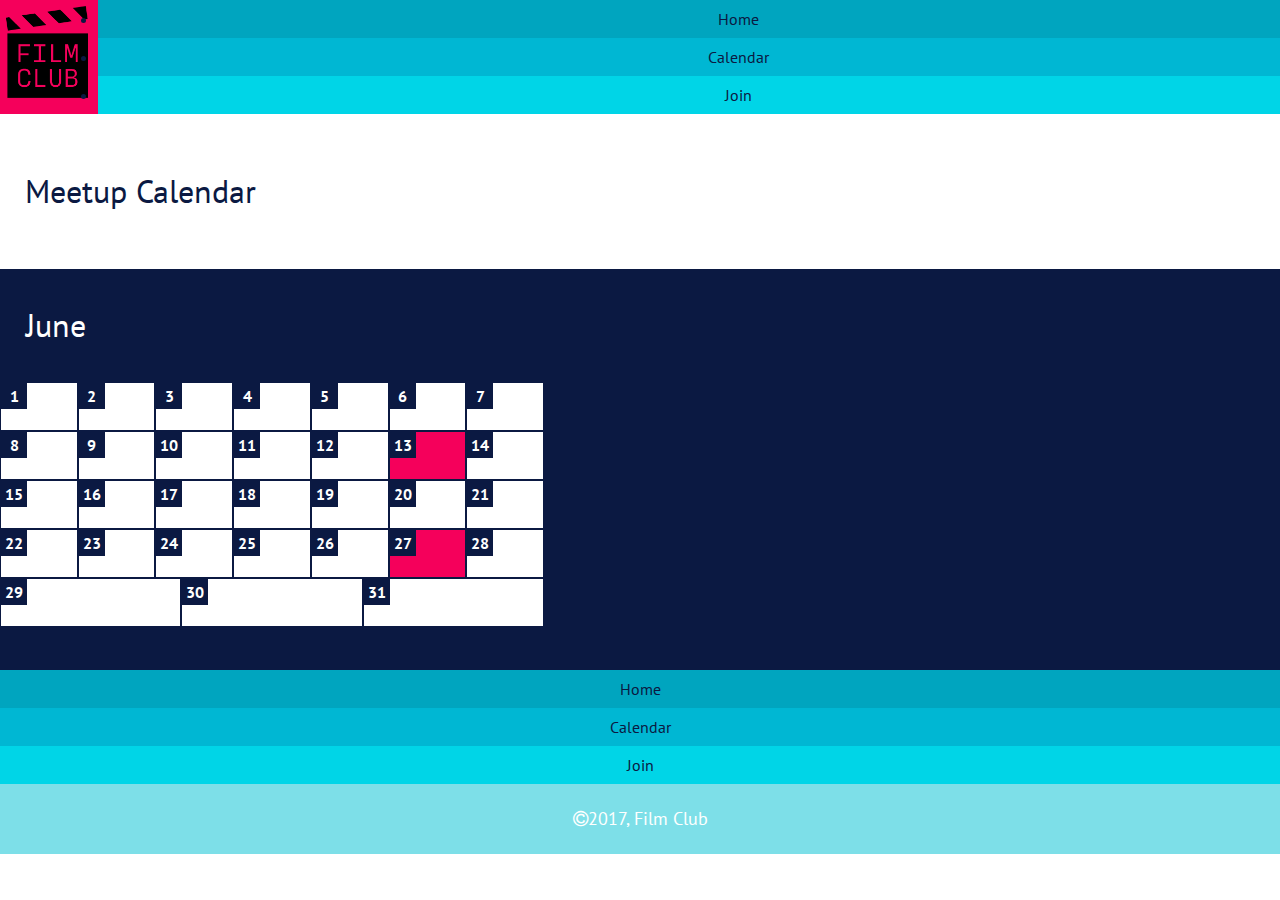
==== calendar/index.html @ 7aedb5f0 "updated meta tags for calendar and join page to include language and viewport" ====
<!DOCTYPE html>
<html>
  <head>
    <html lang="en">
    <meta charset="utf-8">
    <meta name="viewport" content="width=device-width, initial-scale=1">
    <link rel="stylesheet" href="https://maxcdn.bootstrapcdn.com/font-awesome/4.7.0/css/font-awesome.min.css">
    <link href="https://fonts.googleapis.com/css?family=PT+Sans:400,700" rel="stylesheet">
    <!-- <link rel="stylesheet" href="../css/main.css"> -->
    <link rel="stylesheet" href="../css/calendar.css">
    <title>Film Club - Calendar</title>
  </head>
  <body>
    <header class="navbar">
      <div class="logo-box">
        <div class="logo">
        </div>
      </div>
        <ul>
          <li><a href="../home.html"></a>Home</li>
          <li><a href="calendar.html"></a>Calendar</li>
          <li><a href="../join/index.html"></a>Join</li>
        </ul>
      </header>
      <h1>Meetup Calendar</h1>
      <!--calendar section-->
      <section class="month">
        <h3>June</h3>
        <!--flex container-->
        <!-- <div class="container"> -->
          <!--day block and number flex items-->
          <div class="day-block">
           <div class="day">
             <div class="num">1</div>
            </div>
            <div class="day">
              <div class="num">2</div>
            </div>
            <div class="day">
              <div class="num">3</div>
            </div>
            <div class="day">
              <div class="num">4</div>
              </div>
            <div class="day">
              <div class="num">5</div>
            </div>
            <div class="day">
              <div class="num">6</div>
            </div>
            <div class="day">
              <div class="num">7</div>
            </div>
            <div class="day">
              <div class="num">8</div>
            </div>
            <div class="day">
              <div class="num">9</div>
            </div>
            <div class="day">
              <div class="num">10</div>
            </div>
            <div class="day">
              <div class="num">11</div>
            </div>
            <div class="day">
              <div class="num">12</div>
            </div>
            <div class="day highlight">
              <div class="num">13</div>
            </div>
            <div class="day">
              <div class="num">14</div>
            </div>
            <div class="day">
              <div class="num">15</div>
            </div>
            <div class="day">
              <div class="num">16</div>
            </div>
            <div class="day">
              <div class="num">17</div>
            </div>
            <div class="day">
              <div class="num">18</div>
            </div>
            <div class="day">
              <div class="num">19</div>
            </div>
            <div class="day">
              <div class="num">20</div>
            </div>
            <div class="day">
              <div class="num">21</div>
            </div>
            <div class="day">
              <div class="num">22</div>
            </div>
            <div class="day">
              <div class="num">23</div>
            </div>
            <div class="day">
              <div class="num">24</div>
            </div>
            <div class="day">
              <div class="num">25</div>
            </div>
            <div class="day">
              <div class="num">26</div>
            </div>
            <div class="day highlight">
              <div class="num">27</div>
            </div>
              <div class="day">
              <div class="num">28</div>
            </div>
            <div class="day last-row">
              <div class="num">29</div>
            </div>
            <div class="day last-row">
              <div class="num">30</div>
            </div>
            <div class="day last-row">
              <div class="num">31</div>
            </div>
          </div>
        <!-- </div> -->
      </section>
      <!--links under calendar-->
      <section>
        <ul>
          <li><a href="../home.html"></a>Home</li>
          <li><a href="calendar.html"></a>Calendar</li>
          <li><a href="../join/index.html"></a>Join</li>
        </ul>
      </section>
      <footer>
        <p><i class="fa fa-copyright" aria-hidden="true"></i>2017, Film Club</p>
      </footer>
    </header>
  </body>
</html>
---- css/main.css ----
@font-face{ src: url('https://fonts.googleapis.com/css?family=PT+Sans:400,700');
font-family: 'PT Sans', sans-serif;

}

*{
  box-sizing: border-box;
}

body{
  color: #0B1942;
  background-color: #FFF;
  margin: 0;
  padding: 0;
  font-family: 'PT Sans', sans-serif;
  width: 100vw;
}

.navbar{
  /*height: 114px;*/
  background-color: #7DDFE8
  width: 100%;
  margin: 0;
  padding: 0;
  display: flex;
  flex-flow: row nowrap;
  justify-content: flex-start;
}

.logo-box{
  display: flex;
  flex-flow: row nowrap;
  justify-content: center;
  height: 114px;
  width: 102px;
  background-color: #f5005B;
}

.logo{
  flex: 1 1 30%;
  background-color: #F5005B;
  background-position: top;
  height: 92px;
  width: 82px;
  margin-top: 6px;
  margin-right: 10px;
  margin-bottom: 14px;
  margin-left: 6px;
  background-size: cover;
  background-repeat: no-repeat;
  background-image: url('../images/filmclub.png');
}

ul:first-of-type, ul:nth-of-type(3){
  display: flex;
  flex-flow: column nowrap;
  justify-content: center;
  margin: 0;
  padding: 0;
  text-decoration: none;
}

li{
  background-color: #00A5BF;
  height: 38px;
  width: 100vw;
  text-align: center;
}

li a{
  color: #FFF;
  text-decoration: none;
  line-height: 38px;
  text-align: center;
}

li:nth-of-type(2){
  background-color: #00B7D3;
}
li:nth-of-type(3){
  background-color: #00D5E7;
}

p{
  font-family: 'PT Sans', sans-serif;
  font-size: 11px;
  line-height: 1.9;
}
section{
  text-align: left;
  margin: 22px;
}

.hz-blue-heading{
  background-color: #0B1942;
  color: #FFF;
  height: 35px;
  width: 100%;
  padding-top: 10px;
  padding-bottom: 10px;
  padding-left: 18px;
  font-family: 'PT Sans', sans-serif;
  font-size: 18px;
  font-weight: lighter;
}
section:nth-child(3){
  margin: 0;
}
.big-blue-box{
  display: flex;
  flex-direction: column;
  justify-content: space-between;
  align-items: flex-start;
  width: 100vw;
  background: #0B1942;
  color: #FFF;
  font-family: 'PT Sans', sans-serif;
  font-weight: lighter;
  font-size: 28px;
}

.white-box{
  background-color: #E2E2E2;
  width: 100%;
  margin: 15px;
  flex: 1 1 100%;
  z-index: 1;
  display: flex;
  flex-flow: row nowrap;
  justify-content: space-between;
  align-items: center;
}

.rashomom{
  z-index: 2;
  margin: 15px;
  /*background-image: url('../images/rashomon-poster.jpg');*/
  /*background-size: contain;*/
  /*background-repeat: no-repeat;*/
  flex: 1 1 48%;
}
.film-info{
  /*z-index: 2;*/
  color: #00B7D3;
  flex: 1 1 48%;
}

h4{
}
#disc{
  list-style: circle;
  color: #0B1942;
  background-color: inherit;
  /*height: 38px;*/
  /*width: 100vw;*/
  text-align: inherit;
}

.upcoming-films{
  background-color: #E2E2E2;
  display: flex;
  flex-flow: row wrap;
  justify-content: center;
  align-items: center;
  margin: 15px;
  padding: 15px;
  color: #000;
}

.pic{
  flex: 1 1 48%;


  /*height: 199px;*/
}

section:nth-of-type(3){
  margin: 0;
}

footer{
  background-color: #7DDFE8;
  color: #FFF;
  text-align: center;
  height: 70px;
  text-align: center;
}

footer>p{
    margin: 0;
    font-size: 18px;
    line-height: 70px;
}
---- css/calendar.css ----
@font-face{ src: url('https://fonts.googleapis.com/css?family=PT+Sans:400,700');
font-family: 'PT Sans', sans-serif;

}

*{
  box-sizing: border-box;
}

body{
  color: #0B1942;
  background-color: #FFF;
  margin: 0;
  padding: 0;
  font-family: 'PT Sans', sans-serif;
  width: 100vw;
}

.navbar{
  /*height: 114px;*/
  background-color: #7DDFE8
  width: 100%;
  margin: 0;
  padding: 0;
  display: flex;
  flex-flow: row nowrap;
  justify-content: flex-start;
}

.logo-box{
  display: flex;
  flex-flow: row nowrap;
  justify-content: center;
  height: 114px;
  width: 102px;
  background-color: #f5005B;
}

.logo{
  flex: 1 1 30%;
  background-color: #F5005B;
  background-position: top;
  height: 92px;
  width: 82px;
  margin-top: 6px;
  margin-right: 10px;
  margin-bottom: 14px;
  margin-left: 6px;
  background-size: cover;
  background-repeat: no-repeat;
  background-image: url('../images/filmclub.png');
}

ul:first-of-type, ul:nth-of-type(3){
  display: flex;
  flex-flow: column nowrap;
  /*justify-content: center;*/
  margin: auto;
  padding: 0;
  text-decoration: none;
}

li{
  background-color: #00A5BF;
  height: 38px;
  width: 100vw;
  text-align: center;
}

li a{
  color: #FFF;
  text-decoration: none;
  margin: auto;
  line-height: 38px;
  text-align: center;
}

li:nth-of-type(2){
  background-color: #00B7D3;
}
li:nth-of-type(3){
  background-color: #00D5E7;
}


h1, h3{
  font-family: 'PT Sans', sans-serif;
  font-size: 32px;
  font-weight: lighter;
  padding: 35px 25px;
  color: #0B1942;
}

.month{
  background-color: #0B1942;
  width: 100vw;
  padding-bottom: 32px;
}

.month>h3{
color: #FFF;
margin: 1px;
}

.day-block{
  display: flex;
  flex-flow: row wrap;
  justify-content: flex-start;
  align-items: flex-start;
  max-width: 544px;
  height: 256px;
  padding-bottom: 32px;
}

.day{
  height: 47px;
  background-color: #FFF;
  margin: 1px;

  flex: 1 1 13%;
}

.num{
  height: 26px;
  width: 26px;
  margin: 0;
  padding: 0;
  background-color: #0B1942;
  color: #FFF;
  font-weight: bolder;
  text-align: center;
  line-height: 26px;
}

.day-block>.last-row{

}

.highlight{
  background-color: #F5005B;
}

footer{
  background-color: #7DDFE8;
  color: #FFF;
  text-align: center;
  height: 70px;
}

footer>p{
    margin: 0;
    font-size: 18px;
    line-height: 70px;
}
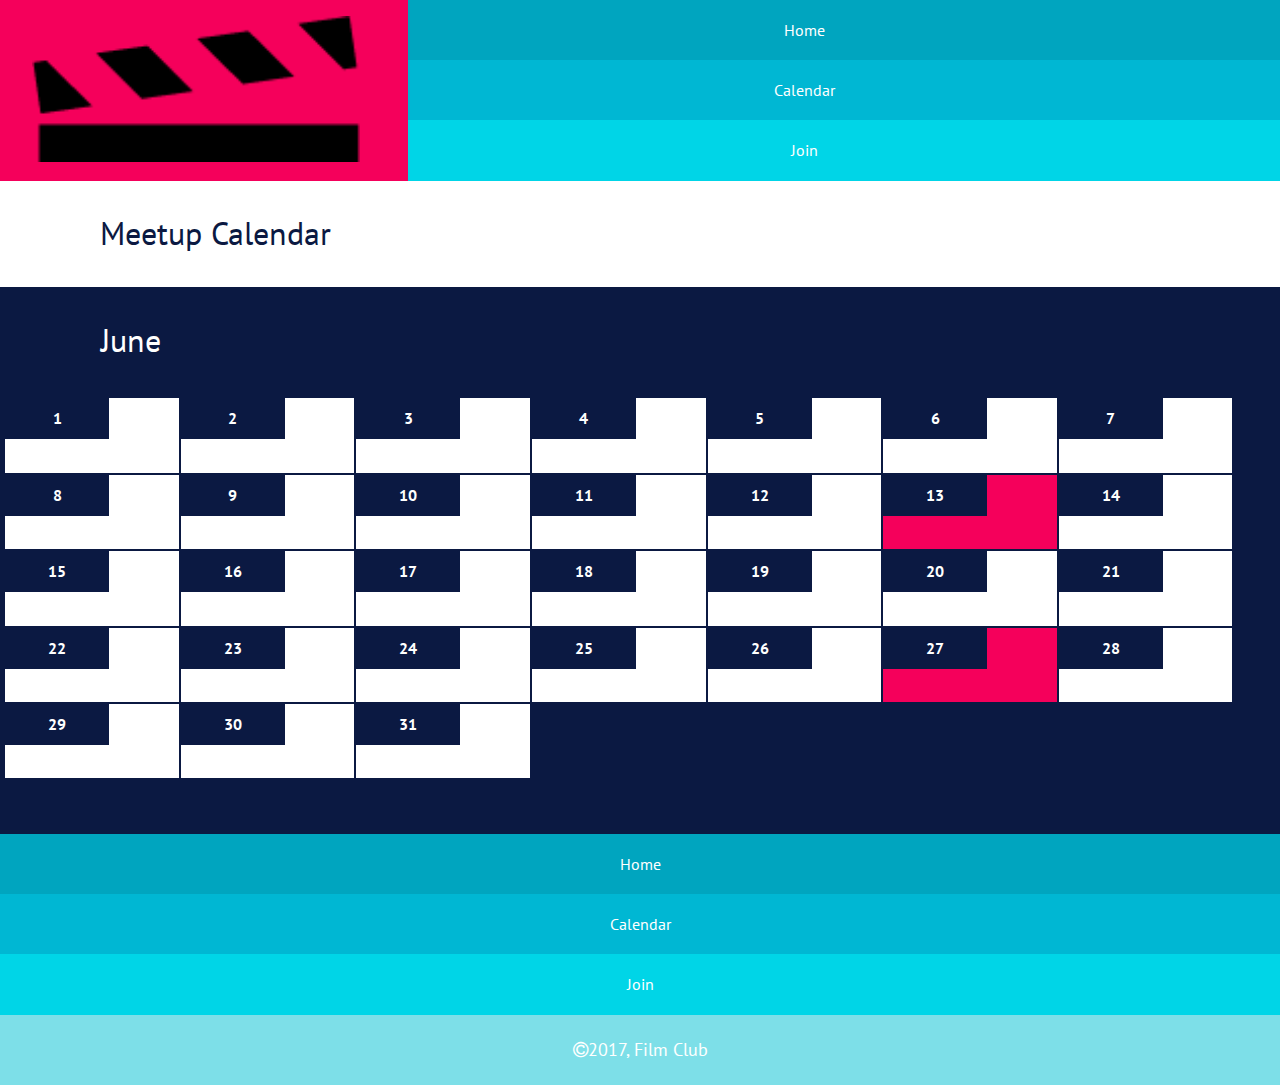
==== commit c30c38b6: "updated to vh vw for header and footer on all pages and fixed calendar on phone page" ====
--- a/calendar/index.html
+++ b/calendar/index.html
@@ -17,20 +17,19 @@
         </div>
       </div>
         <ul>
-          <li><a href="../home.html"></a>Home</li>
-          <li><a href="calendar.html"></a>Calendar</li>
-          <li><a href="../join/index.html"></a>Join</li>
+          <li><a href="../home.html">Home</a></li>
+          <li><a href="calendar.html">Calendar</a></li>
+          <li><a href="../join/index.html">Join</a></li>
         </ul>
       </header>
       <h1>Meetup Calendar</h1>
       <!--calendar section-->
       <section class="month">
         <h3>June</h3>
-        <!--flex container-->
-        <!-- <div class="container"> -->
-          <!--day block and number flex items-->
-          <div class="day-block">
-           <div class="day">
+        <!--container-flex container-->
+         <div class="container">
+           <!--day and number flex items-->
+          <div class="day">
              <div class="num">1</div>
             </div>
             <div class="day">
@@ -127,11 +126,11 @@
         <!-- </div> -->
       </section>
       <!--links under calendar-->
-      <section>
+      <section class="lower-pg">
         <ul>
-          <li><a href="../home.html"></a>Home</li>
-          <li><a href="calendar.html"></a>Calendar</li>
-          <li><a href="../join/index.html"></a>Join</li>
+          <li><a href="../home.html">Home</a></li>
+          <li><a href="calendar.html">Calendar</a></li>
+          <li><a href="../join/index.html">Join</a></li>
         </ul>
       </section>
       <footer>
--- a/css/main.css
+++ b/css/main.css
@@ -67,11 +67,17 @@
   text-align: center;
 }
 
-li a{
+li>a{
   color: #FFF;
   text-decoration: none;
   line-height: 38px;
   text-align: center;
+}
+
+.lower-pg li>a{
+  padding-left: 0;
+  /*width: 100vw;*/
+  /*margin: 0;*/
 }
 
 li:nth-of-type(2){
--- a/css/calendar.css
+++ b/css/calendar.css
@@ -19,8 +19,8 @@
 
 .navbar{
   /*height: 114px;*/
-  background-color: #7DDFE8
-  width: 100%;
+  background-color: #7DDFE8;
+  width: 100vw;
   margin: 0;
   padding: 0;
   display: flex;
@@ -29,51 +29,78 @@
 }
 
 .logo-box{
-  display: flex;
-  flex-flow: row nowrap;
-  justify-content: center;
-  height: 114px;
-  width: 102px;
+  /*display: flex;*/
+  /*flex-flow: row nowrap;*/
+  /*justify-content: center;*/
+  position: absolute;
+  margin: 0;
+  height: 20.08vh;
+  width: 31.88vw;
   background-color: #f5005B;
 }
 
 .logo{
-  flex: 1 1 30%;
+  /*flex: 1 1 30%;*/
+  position: absolute;
   background-color: #F5005B;
   background-position: top;
-  height: 92px;
-  width: 82px;
-  margin-top: 6px;
-  margin-right: 10px;
-  margin-bottom: 14px;
-  margin-left: 6px;
+  height: 16.2vh;
+  width: 25.63vw;
+  margin-top: 1.75vh;
+  margin-right: 3.13vw;
+  margin-bottom: 2.46vh;
+  margin-left: 2.5vw;
   background-size: cover;
   background-repeat: no-repeat;
   background-image: url('../images/filmclub.png');
 }
 
-ul:first-of-type, ul:nth-of-type(3){
+ul{
+  list-style: none;
   display: flex;
   flex-flow: column nowrap;
-  /*justify-content: center;*/
+  margin: 0;
+  padding: 0;
+  text-decoration: none;
+  flex: 1 1 73%;
+}
+
+/*ul:first-of-type, ul:nth-of-type(3){
+  display: flex;
+  flex-flow: column nowrap;
+  justify-content: center;
   margin: auto;
   padding: 0;
   text-decoration: none;
-}
+}*/
 
 li{
   background-color: #00A5BF;
-  height: 38px;
+  height: 6.69vh;
   width: 100vw;
   text-align: center;
+  margin: 0;
+  padding: 0;
+  color: #FFF;
+  line-height: 6.69vh;
 }
 
-li a{
+li>a{
   color: #FFF;
   text-decoration: none;
-  margin: auto;
-  line-height: 38px;
-  text-align: center;
+  /*margin: auto;*/
+  /*line-height: 38px;*/
+  /*text-align: center;*/
+  padding-left: 25.63vw;
+}
+.lower-pg li>a{
+  padding-left: 0;
+  /*width: 100vw;*/
+  /*margin: 0;*/
+}
+
+ul:first-child, ul:nth-child(3){
+  margin: 0;
 }
 
 li:nth-of-type(2){
@@ -88,14 +115,15 @@
   font-family: 'PT Sans', sans-serif;
   font-size: 32px;
   font-weight: lighter;
-  padding: 35px 25px;
+  padding: 3.52vh 7.8125vw;
   color: #0B1942;
+  margin: 0;
 }
 
 .month{
   background-color: #0B1942;
   width: 100vw;
-  padding-bottom: 32px;
+  /*padding-bottom: 5.63vh;*/
 }
 
 .month>h3{
@@ -103,34 +131,36 @@
 margin: 1px;
 }
 
-.day-block{
+.container{
   display: flex;
   flex-flow: row wrap;
   justify-content: flex-start;
   align-items: flex-start;
-  max-width: 544px;
-  height: 256px;
-  padding-bottom: 32px;
+  width: 100%;
+  /*height: 256px;*/
+  border: 0.3125vw solid #0B1942;
+  padding-bottom: 5.63vh;
 }
 
 .day{
-  height: 47px;
+  height: 8.27vh;
+  /*width: auto;*/
   background-color: #FFF;
   margin: 1px;
-
-  flex: 1 1 13%;
+  flex-basis: 13.65%;
+  /*flex: 1 1 13%;*/
 }
 
 .num{
-  height: 26px;
-  width: 26px;
+  height: 4.577vh;
+  width: 8.125vw;
   margin: 0;
   padding: 0;
   background-color: #0B1942;
   color: #FFF;
   font-weight: bolder;
   text-align: center;
-  line-height: 26px;
+  line-height: 4.577vh;
 }
 
 .day-block>.last-row{
@@ -153,3 +183,11 @@
     font-size: 18px;
     line-height: 70px;
 }
+
+@media (min-width: 545px) {
+
+}
+
+@media (min-width: 769px) {
+
+}
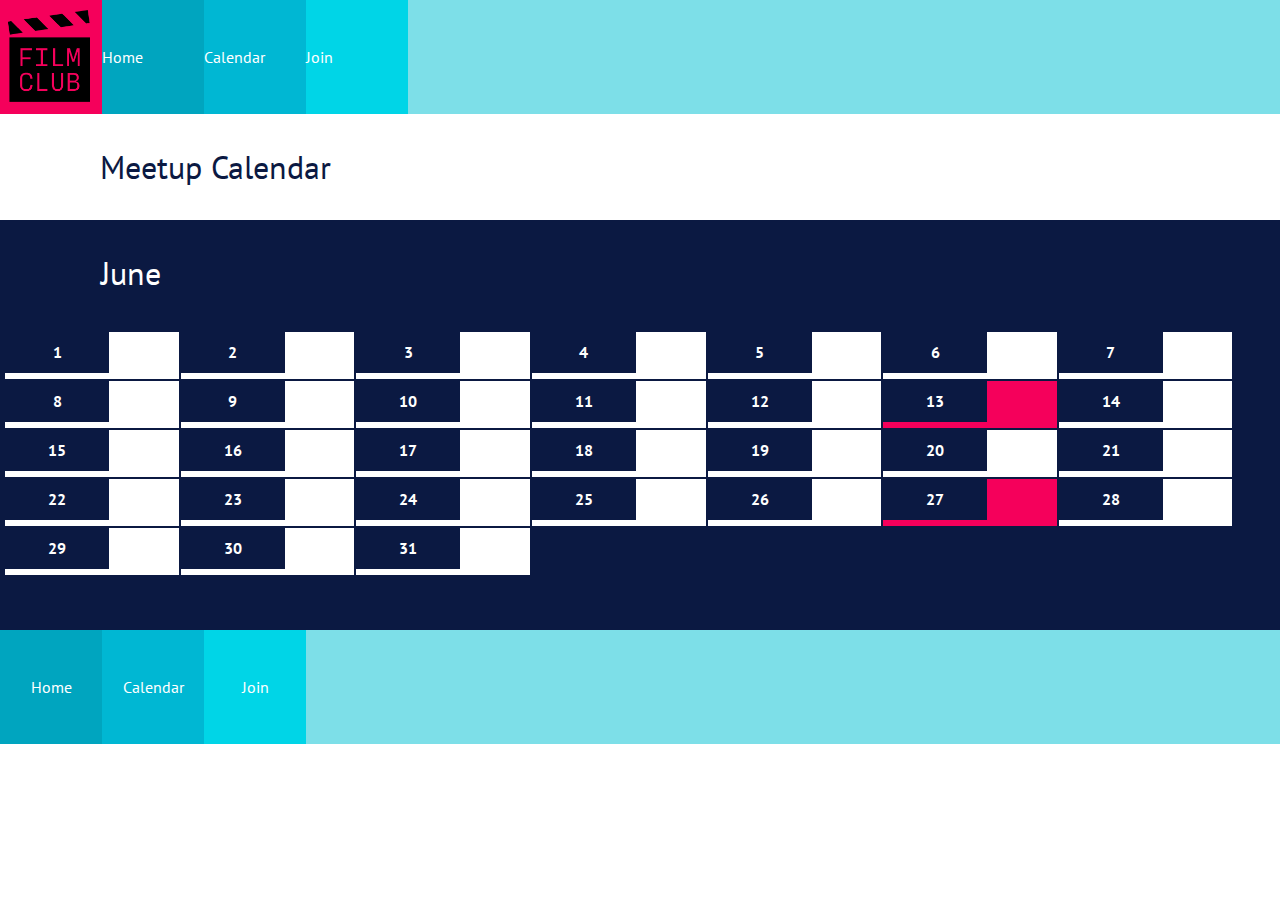
==== commit 74c8f9a1: "updated footer on all pages to include nav, need to fix display on mobile. Adjusted calendar, need t" ====
--- a/calendar/index.html
+++ b/calendar/index.html
@@ -17,7 +17,7 @@
         </div>
       </div>
         <ul>
-          <li><a href="../home.html">Home</a></li>
+          <li><a href="../index.html">Home</a></li>
           <li><a href="calendar.html">Calendar</a></li>
           <li><a href="../join/index.html">Join</a></li>
         </ul>
@@ -123,17 +123,13 @@
               <div class="num">31</div>
             </div>
           </div>
-        <!-- </div> -->
       </section>
-      <!--links under calendar-->
-      <section class="lower-pg">
+      <footer>
         <ul>
           <li><a href="../home.html">Home</a></li>
           <li><a href="calendar.html">Calendar</a></li>
           <li><a href="../join/index.html">Join</a></li>
         </ul>
-      </section>
-      <footer>
         <p><i class="fa fa-copyright" aria-hidden="true"></i>2017, Film Club</p>
       </footer>
     </header>
--- a/css/main.css
+++ b/css/main.css
@@ -1,6 +1,5 @@
 @font-face{ src: url('https://fonts.googleapis.com/css?family=PT+Sans:400,700');
 font-family: 'PT Sans', sans-serif;
-
 }
 
 *{
@@ -17,9 +16,9 @@
 }
 
 .navbar{
-  /*height: 114px;*/
-  background-color: #7DDFE8
+  background-color: #7DDFE8;
   width: 100%;
+  height: 114px;
   margin: 0;
   padding: 0;
   display: flex;
@@ -28,56 +27,63 @@
 }
 
 .logo-box{
-  display: flex;
-  flex-flow: row nowrap;
-  justify-content: center;
+  margin: 0;
+  position: absolute;
   height: 114px;
   width: 102px;
   background-color: #f5005B;
 }
 
 .logo{
-  flex: 1 1 30%;
+  flex: 1 1 auto;
+  position: absolute;
   background-color: #F5005B;
   background-position: top;
   height: 92px;
   width: 82px;
-  margin-top: 6px;
+  margin-top: 10px;
   margin-right: 10px;
   margin-bottom: 14px;
-  margin-left: 6px;
+  margin-left: 8px;
   background-size: cover;
   background-repeat: no-repeat;
   background-image: url('../images/filmclub.png');
 }
 
-ul:first-of-type, ul:nth-of-type(3){
+ul{
+  list-style: none;
   display: flex;
   flex-flow: column nowrap;
-  justify-content: center;
-  margin: 0;
-  padding: 0;
+  margin: 0;
+  padding: 0;
+  padding-left: 102px;
   text-decoration: none;
-}
-
+  flex: 1 1 73%;
+}
 li{
   background-color: #00A5BF;
   height: 38px;
-  width: 100vw;
+  width: 100%;
   text-align: center;
+  margin: 0;
+  padding: 0;
+  padding-left: 102px;
+  color: #FFF;
+  line-height: 38px;
 }
 
 li>a{
   color: #FFF;
   text-decoration: none;
-  line-height: 38px;
-  text-align: center;
-}
-
-.lower-pg li>a{
+  padding-left: 102px;
+}
+
+footer li>a{
   padding-left: 0;
-  /*width: 100vw;*/
-  /*margin: 0;*/
+}
+
+ul:first-child, ul:nth-child(3){
+  margin: 0;
 }
 
 li:nth-of-type(2){
@@ -87,6 +93,11 @@
   background-color: #00D5E7;
 }
 
+h2{
+  font-family: 'PT Sans', sans-serif;
+  font-size: 20px;
+  font-weight: lighter;
+}
 p{
   font-family: 'PT Sans', sans-serif;
   font-size: 11px;
@@ -102,9 +113,8 @@
   color: #FFF;
   height: 35px;
   width: 100%;
-  padding-top: 10px;
-  padding-bottom: 10px;
-  padding-left: 18px;
+  line-height: 35px;
+  padding-left: 10px;
   font-family: 'PT Sans', sans-serif;
   font-size: 18px;
   font-weight: lighter;
@@ -117,18 +127,29 @@
   flex-direction: column;
   justify-content: space-between;
   align-items: flex-start;
-  width: 100vw;
+  width: 100%;
   background: #0B1942;
   color: #FFF;
   font-family: 'PT Sans', sans-serif;
   font-weight: lighter;
   font-size: 28px;
+}
+
+.big-blue-box>h2{
+  margin-top: 3.2vh;
+  margin-bottom: 0.5vh;
+  margin-left: 5vh;
+  font-family: 'PT Sans', sans-serif;
+  font-weight: lighter;
+  font-size: 36px;
 }
 
 .white-box{
   background-color: #E2E2E2;
-  width: 100%;
-  margin: 15px;
+  width: 91%;
+  height: 51vh;
+  /*height: 48vh;*/
+  margin: 4.688vw;
   flex: 1 1 100%;
   z-index: 1;
   display: flex;
@@ -137,29 +158,84 @@
   align-items: center;
 }
 
-.rashomom{
+.rashomon{
   z-index: 2;
-  margin: 15px;
-  /*background-image: url('../images/rashomon-poster.jpg');*/
-  /*background-size: contain;*/
-  /*background-repeat: no-repeat;*/
-  flex: 1 1 48%;
+  margin: 0;
+  flex: 1 1 50%;
+}
+
+.rashomon>img{
+  height: 42vh;
+  width: 38vw;
+  margin: 0 3vw;
+  margin-bottom: 3.5vh;
+  /*height: 35vh;
+  width: 37vw;*/
+  padding: 0;
+  /*margin: 0 5vw;
+  margin-top: 0;
+  margin-bottom: 7vw;*/
 }
 .film-info{
   /*z-index: 2;*/
+  /*color: #00B7D3;*/
+  flex: 1 1 48%;
+}
+
+h3{
+  margin: 0;
+}
+
+h3>a{
   color: #00B7D3;
-  flex: 1 1 48%;
-}
-
-h4{
-}
+  margin: 0;
+  font-family: 'PT Sans', sans-serif;
+  font-weight: lighter;
+  font-size: 22px;
+  line-height: 0;
+}
+
+
+.film-info>p{
+  font-family: 'PT Sans', sans-serif;
+  font-weight: lighter;
+  font-size: 14px;
+  color: #0B1942;
+  line-height: 1;
+  margin-top: 15px;
+  margin-bottom: 15px;
+}
+
+.hz-line{
+  border-bottom: 1px solid #0B1942;
+  margin-right: 25px;
+}
+
+.film-info>ul{
+  height: 18vh;
+}
+
+hr{
+margin: 15px 0;
+margin-right: 20px;
+color: #0B1942;
+}
+.white-box>ul{
+  width: 44vw;
+}
+
 #disc{
   list-style: circle;
   color: #0B1942;
   background-color: inherit;
+  font-family: 'PT Sans', sans-serif;
+  margin-left: 25px;
+  font-size: 14px;
+  font-weight: lighter;
   /*height: 38px;*/
-  /*width: 100vw;*/
+  width: 36vw;
   text-align: inherit;
+  line-height: 0;
 }
 
 .upcoming-films{
@@ -167,21 +243,47 @@
   display: flex;
   flex-flow: row wrap;
   justify-content: center;
-  align-items: center;
-  margin: 15px;
-  padding: 15px;
+  align-content: flex-start;
+  margin: 4.688vw;
+  padding: 0;
   color: #000;
+  width: 91vw;
 }
 
 .pic{
   flex: 1 1 48%;
-
-
-  /*height: 199px;*/
+}
+.pic img{
+  /*flex-basis: 45%;*/
+  margin: 10px 10px;
+  width: 90%;
+  /*width: 41vw;*/
+  height: 42vh;
 }
 
 section:nth-of-type(3){
   margin: 0;
+}
+
+figcaption>a{
+  color: #00B7D3;
+  font-family: 'PT Sans', sans-serif;
+  font-weight: lighter;
+  font-size: 11px;
+  margin: 0;
+  padding: 0;
+  /*margin-left: 10px;*/
+}
+
+figcaption{
+  color: ##0B1942;
+  font-family: 'PT Sans', sans-serif;
+  /*font-weight: lighter;*/
+  font-size: 11px;
+  margin: 0;
+  margin-left: 3.125vw;
+  line-height: 1.8px;
+  padding: 8px 0;
 }
 
 footer{
@@ -197,3 +299,95 @@
     font-size: 18px;
     line-height: 70px;
 }
+
+@media (min-width: 545px) {
+  .involved{
+    display: flex;
+    flex-flow: row nowrap;
+    justify-content: center;
+    align-items: flex-start;
+  }
+
+  .watch, .notes, .meetup{
+    margin: 0 10px;
+  }
+
+  .white-box{
+    width: 91%;
+    height: 67vh;
+  }
+
+  .rashomon>img{
+    height: 58vh;
+    width: 38vw;
+    padding: 0;
+    margin: 0 5vw;
+  }
+
+  .upcoming-films{
+    flex-flow: row nowrap;
+    justify-content: space-around;
+}
+
+  .pic img{
+    /*flex-basis: 45%;*/
+    margin: 8px;
+    flex: 1 1 20%;
+    /*width: 46%;*/
+    height: 21vh;
+  }
+
+  ul{
+    flex-flow: row nowrap;
+  }
+  li{
+    height: 114px;
+    width: 102px;
+    padding-left: 0;
+  }
+
+  li>a{
+    padding-left: 0;
+    line-height: 114px;
+  }
+
+.involved{
+  display: flex;
+  flex-flow: row nowrap;
+  justify-content: space-around;
+  align-items: flex-start;
+}
+
+  .hz-blue{
+    flex-basis: 30%;
+  }
+
+  .hz-blue-heading{
+    font-size: 20px;
+  }
+  p{
+    font-size: 18px;
+    height: 28px;
+    line-height: 38px;
+  }
+  footer>ul{
+    padding-left: 0;
+  }
+
+  footer{
+
+    text-align: center;
+    height: 114px;
+  }
+
+  footer>p{
+      margin: 0;
+      font-size: 18px;
+      line-height: 114px;
+  }
+
+}
+
+@media (min-width: 769px) {
+
+}
--- a/css/calendar.css
+++ b/css/calendar.css
@@ -18,9 +18,9 @@
 }
 
 .navbar{
-  /*height: 114px;*/
+  height: 114px;
   background-color: #7DDFE8;
-  width: 100vw;
+  width: 100%;
   margin: 0;
   padding: 0;
   display: flex;
@@ -29,27 +29,24 @@
 }
 
 .logo-box{
-  /*display: flex;*/
-  /*flex-flow: row nowrap;*/
-  /*justify-content: center;*/
   position: absolute;
   margin: 0;
-  height: 20.08vh;
-  width: 31.88vw;
+  height: 114px;
+  width: 102px;
   background-color: #f5005B;
 }
 
 .logo{
-  /*flex: 1 1 30%;*/
+  flex: 1 1 auto;
   position: absolute;
   background-color: #F5005B;
   background-position: top;
-  height: 16.2vh;
-  width: 25.63vw;
-  margin-top: 1.75vh;
-  margin-right: 3.13vw;
-  margin-bottom: 2.46vh;
-  margin-left: 2.5vw;
+  height: 92px;
+  width: 82px;
+  margin-top: 10px;
+  margin-right: 10px;
+  margin-bottom: 14px;
+  margin-left: 8px;
   background-size: cover;
   background-repeat: no-repeat;
   background-image: url('../images/filmclub.png');
@@ -61,42 +58,30 @@
   flex-flow: column nowrap;
   margin: 0;
   padding: 0;
+  padding-left: 102px;
   text-decoration: none;
   flex: 1 1 73%;
 }
 
-/*ul:first-of-type, ul:nth-of-type(3){
-  display: flex;
-  flex-flow: column nowrap;
-  justify-content: center;
-  margin: auto;
-  padding: 0;
-  text-decoration: none;
-}*/
-
 li{
   background-color: #00A5BF;
-  height: 6.69vh;
-  width: 100vw;
-  text-align: center;
-  margin: 0;
-  padding: 0;
-  color: #FFF;
-  line-height: 6.69vh;
+  height: 38px;
+  width: 100%;
+  margin: 0;
+  padding: 0;
+  padding-left: 102px;
+  color: #FFF;
+  line-height: 38px;
 }
 
 li>a{
   color: #FFF;
   text-decoration: none;
-  /*margin: auto;*/
-  /*line-height: 38px;*/
-  /*text-align: center;*/
-  padding-left: 25.63vw;
-}
-.lower-pg li>a{
+  padding-left: 102px;
+}
+footer li>a{
   padding-left: 0;
-  /*width: 100vw;*/
-  /*margin: 0;*/
+
 }
 
 ul:first-child, ul:nth-child(3){
@@ -143,12 +128,12 @@
 }
 
 .day{
-  height: 8.27vh;
+  height: 47px;
   /*width: auto;*/
   background-color: #FFF;
   margin: 1px;
-  flex-basis: 13.65%;
-  /*flex: 1 1 13%;*/
+  /*flex-basis: 13.65%;*/
+  flex: 0 0 13.65%;
 }
 
 .num{
@@ -185,7 +170,39 @@
 }
 
 @media (min-width: 545px) {
-
+  ul{
+    flex-flow: row nowrap;
+  }
+  li{
+    height: 114px;
+    width: 102px;
+    padding-left: 0;
+  }
+
+  li>a{
+    padding-left: 0;
+    line-height: 114px;
+  }
+
+  .lower-pg ul{
+    padding-left: 0;
+  }
+
+footer>ul{
+  padding-left: 0;
+}
+
+  footer{
+
+    text-align: center;
+    height: 114px;
+  }
+
+  footer>p{
+      margin: 0;
+      font-size: 18px;
+      line-height: 114px;
+  }
 }
 
 @media (min-width: 769px) {
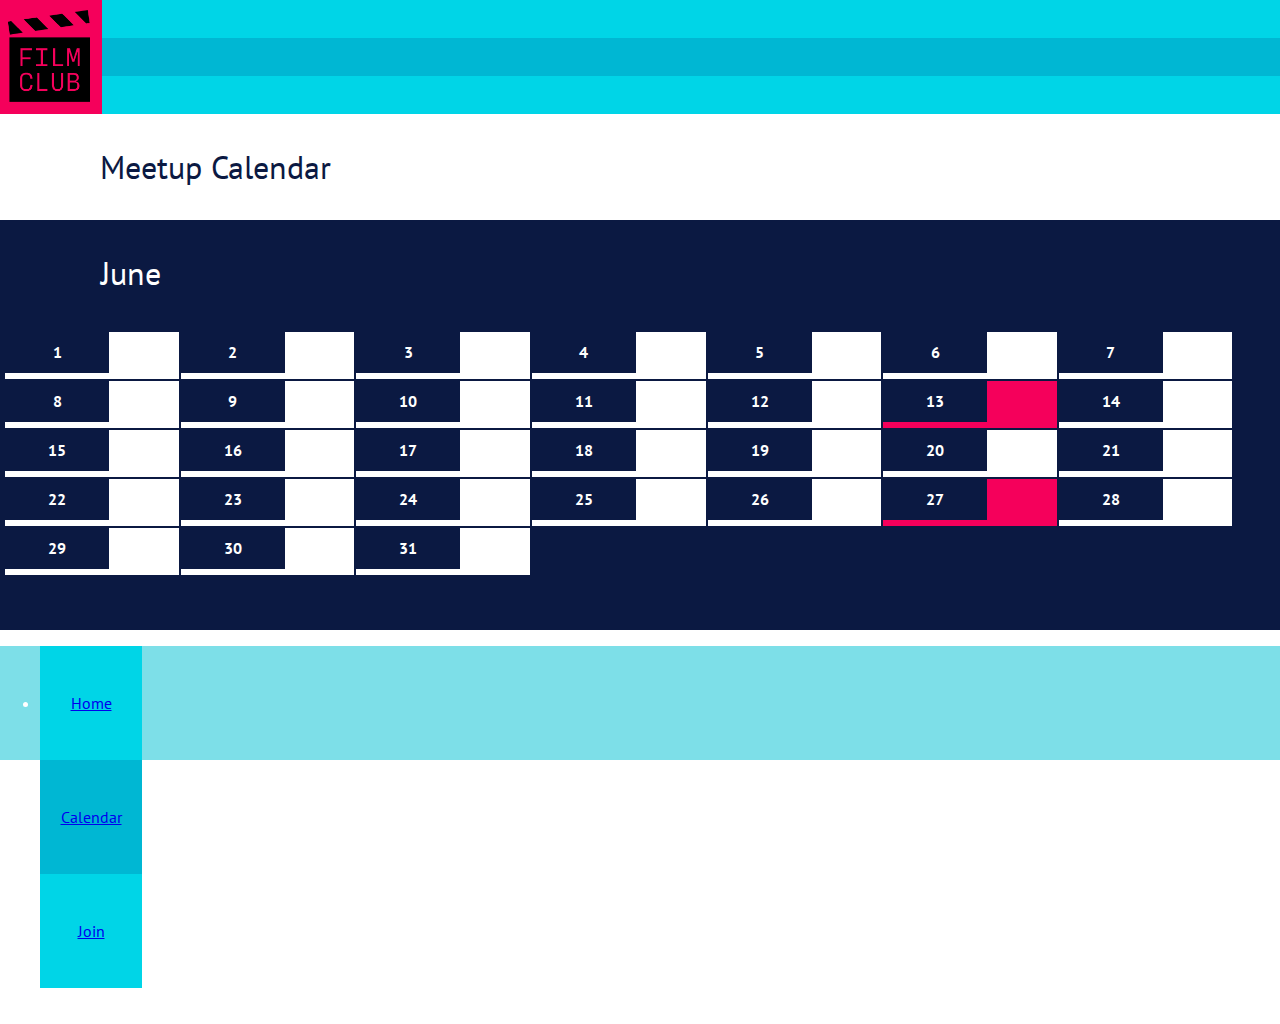
==== commit 5c73f195: "updated html for header and footer on calendar page" ====
--- a/calendar/index.html
+++ b/calendar/index.html
@@ -1,7 +1,6 @@
 <!DOCTYPE html>
-<html>
+<html lang="en">
   <head>
-    <html lang="en">
     <meta charset="utf-8">
     <meta name="viewport" content="width=device-width, initial-scale=1">
     <link rel="stylesheet" href="https://maxcdn.bootstrapcdn.com/font-awesome/4.7.0/css/font-awesome.min.css">
@@ -16,10 +15,10 @@
         <div class="logo">
         </div>
       </div>
-        <ul>
-          <li><a href="../index.html">Home</a></li>
-          <li><a href="calendar.html">Calendar</a></li>
-          <li><a href="../join/index.html">Join</a></li>
+        <ul class="header">
+          <li id="home"><a href="../index.html">Home</a></li>
+          <li id="calendar"><a href="calendar.html">Calendar</a></li>
+          <li id="join"><a href="../join/index.html">Join</a></li>
         </ul>
       </header>
       <h1>Meetup Calendar</h1>
@@ -125,12 +124,15 @@
           </div>
       </section>
       <footer>
-        <ul>
-          <li><a href="../home.html">Home</a></li>
-          <li><a href="calendar.html">Calendar</a></li>
-          <li><a href="../join/index.html">Join</a></li>
+        <div class="footer-flex">
+        <ul class="footer">
+          <li id="home"><a href="../home.html">Home</a></li>
+          <li id="calendar"><a href="calendar.html">Calendar</a></li>
+          <li id="join"><a href="../join/index.html">Join</a></li>
         </ul>
-        <p><i class="fa fa-copyright" aria-hidden="true"></i>2017, Film Club</p>
+        <div class="copyright">
+        <p><i class="fa fa-copyright" aria-hidden="true">2017, Film Club</i></div>
+        </div>
       </footer>
     </header>
   </body>
--- a/css/main.css
+++ b/css/main.css
@@ -1,12 +1,13 @@
-@font-face{ src: url('https://fonts.googleapis.com/css?family=PT+Sans:400,700');
-font-family: 'PT Sans', sans-serif;
-}
-
-*{
+@font-face {
+  src: url('https://fonts.googleapis.com/css?family=PT+Sans:400,700');
+  font-family: 'PT Sans', sans-serif;
+}
+
+* {
   box-sizing: border-box;
 }
 
-body{
+body {
   color: #0B1942;
   background-color: #FFF;
   margin: 0;
@@ -14,8 +15,8 @@
   font-family: 'PT Sans', sans-serif;
   width: 100vw;
 }
-
-.navbar{
+/*------------navbar------------------*/
+.navbar {
   background-color: #7DDFE8;
   width: 100%;
   height: 114px;
@@ -26,7 +27,7 @@
   justify-content: flex-start;
 }
 
-.logo-box{
+.logo-box {
   margin: 0;
   position: absolute;
   height: 114px;
@@ -34,7 +35,7 @@
   background-color: #f5005B;
 }
 
-.logo{
+.logo {
   flex: 1 1 auto;
   position: absolute;
   background-color: #F5005B;
@@ -49,18 +50,17 @@
   background-repeat: no-repeat;
   background-image: url('../images/filmclub.png');
 }
-
-ul{
+ul[class="header"] {
   list-style: none;
   display: flex;
   flex-flow: column nowrap;
   margin: 0;
   padding: 0;
-  padding-left: 102px;
   text-decoration: none;
   flex: 1 1 73%;
 }
-li{
+
+ul[class="header"]>li {
   background-color: #00A5BF;
   height: 38px;
   width: 100%;
@@ -72,43 +72,46 @@
   line-height: 38px;
 }
 
-li>a{
+ul[class="header"]>li>a {
   color: #FFF;
   text-decoration: none;
-  padding-left: 102px;
-}
-
-footer li>a{
-  padding-left: 0;
-}
-
-ul:first-child, ul:nth-child(3){
-  margin: 0;
-}
-
-li:nth-of-type(2){
+  text-align: center;
+  /*padding-left: 102px;*/
+}
+
+
+#home {
+  background-color: #00D5E7;
+}
+
+#calendar {
   background-color: #00B7D3;
 }
-li:nth-of-type(3){
+
+#join{
   background-color: #00D5E7;
-}
-
-h2{
+
+}
+/*-------------body---------------------*/
+
+h2 {
   font-family: 'PT Sans', sans-serif;
   font-size: 20px;
   font-weight: lighter;
 }
-p{
+
+p {
   font-family: 'PT Sans', sans-serif;
   font-size: 11px;
   line-height: 1.9;
 }
-section{
+
+section {
   text-align: left;
   margin: 22px;
 }
 
-.hz-blue-heading{
+.hz-blue-heading {
   background-color: #0B1942;
   color: #FFF;
   height: 35px;
@@ -119,10 +122,12 @@
   font-size: 18px;
   font-weight: lighter;
 }
-section:nth-child(3){
-  margin: 0;
-}
-.big-blue-box{
+
+section:nth-child(3) {
+  margin: 0;
+}
+/*---------Blue container-----------------*/
+.big-blue-box {
   display: flex;
   flex-direction: column;
   justify-content: space-between;
@@ -135,7 +140,7 @@
   font-size: 28px;
 }
 
-.big-blue-box>h2{
+.big-blue-box>h2 {
   margin-top: 3.2vh;
   margin-bottom: 0.5vh;
   margin-left: 5vh;
@@ -143,8 +148,8 @@
   font-weight: lighter;
   font-size: 36px;
 }
-
-.white-box{
+/*----------white box inside blue box------------*/
+.white-box {
   background-color: #E2E2E2;
   width: 91%;
   height: 51vh;
@@ -157,18 +162,20 @@
   justify-content: space-between;
   align-items: center;
 }
-
-.rashomon{
+/*---------Rashomon pic section-----------------*/
+.rashomon {
   z-index: 2;
   margin: 0;
   flex: 1 1 50%;
 }
 
-.rashomon>img{
-  height: 42vh;
-  width: 38vw;
+.rashomon>img {
+  /*height: 42vh;
+  width: 38vw;*/
+  height: 55vw;
+  width: 86%;
   margin: 0 3vw;
-  margin-bottom: 3.5vh;
+  margin-bottom: 4vw;
   /*height: 35vh;
   width: 37vw;*/
   padding: 0;
@@ -176,17 +183,33 @@
   margin-top: 0;
   margin-bottom: 7vw;*/
 }
-.film-info{
+ul #disc{
+  height: 5vw;
+}
+
+/*li #disc{
+  /*padding-left: 15px;
+  }*/
+
+.film-info {
   /*z-index: 2;*/
   /*color: #00B7D3;*/
   flex: 1 1 48%;
 }
 
-h3{
-  margin: 0;
-}
-
-h3>a{
+.film-info>ul~#disc{
+  padding-left: 0;
+  flex-flow: column, nowrap;
+}
+.film-info li~#disc{
+  padding-left: 0;
+}
+
+h3 {
+  margin: 0;
+}
+
+h3>a {
   color: #00B7D3;
   margin: 0;
   font-family: 'PT Sans', sans-serif;
@@ -195,8 +218,7 @@
   line-height: 0;
 }
 
-
-.film-info>p{
+.film-info>p {
   font-family: 'PT Sans', sans-serif;
   font-weight: lighter;
   font-size: 14px;
@@ -206,30 +228,31 @@
   margin-bottom: 15px;
 }
 
-.hz-line{
+.hz-line {
   border-bottom: 1px solid #0B1942;
   margin-right: 25px;
 }
 
-.film-info>ul{
+.film-info>ul {
   height: 18vh;
 }
 
-hr{
-margin: 15px 0;
-margin-right: 20px;
-color: #0B1942;
-}
-.white-box>ul{
+hr {
+  margin: 15px 0;
+  margin-right: 20px;
+  color: #0B1942;
+}
+
+.white-box>ul {
   width: 44vw;
 }
 
-#disc{
+#disc {
   list-style: circle;
   color: #0B1942;
   background-color: inherit;
   font-family: 'PT Sans', sans-serif;
-  margin-left: 25px;
+  margin-left: -11px;
   font-size: 14px;
   font-weight: lighter;
   /*height: 38px;*/
@@ -237,8 +260,8 @@
   text-align: inherit;
   line-height: 0;
 }
-
-.upcoming-films{
+/*----------group of 4 posters----------------*/
+.upcoming-films {
   background-color: #E2E2E2;
   display: flex;
   flex-flow: row wrap;
@@ -250,22 +273,17 @@
   width: 91vw;
 }
 
-.pic{
+.pic {
   flex: 1 1 48%;
 }
-.pic img{
-  /*flex-basis: 45%;*/
+
+.pic img {
   margin: 10px 10px;
   width: 90%;
-  /*width: 41vw;*/
   height: 42vh;
 }
 
-section:nth-of-type(3){
-  margin: 0;
-}
-
-figcaption>a{
+figcaption>a {
   color: #00B7D3;
   font-family: 'PT Sans', sans-serif;
   font-weight: lighter;
@@ -275,7 +293,7 @@
   /*margin-left: 10px;*/
 }
 
-figcaption{
+figcaption {
   color: ##0B1942;
   font-family: 'PT Sans', sans-serif;
   /*font-weight: lighter;*/
@@ -285,109 +303,217 @@
   line-height: 1.8px;
   padding: 8px 0;
 }
-
-footer{
+/*------------footer-------------------*/
+
+ul.footer {
+  list-style: none;
+  /*display: flex;
+  flex-flow: column nowrap;*/
+  margin: 0;
+  padding: 0;
+  text-decoration: none;
+  /*flex: 1 1 73%;*/
+}
+
+ul[class="footer"]>li {
+  background-color: #00A5BF;
+  height: 38px;
+  width: 100%;
+  text-align: center;
+  margin: 0;
+  padding: 0;
+  /*padding-left: 102px;*/
+  color: #FFF;
+  line-height: 38px;
+}
+
+ul[class="footer"]>li>a {
+  color: #FFF;
+  text-decoration: none;
+  text-align: center;
+  /*padding-left: 102px;*/
+}
+footer li>a, footer ul>li, footer li {
+  padding-left: 0;
+}
+
+footer>ul, footer>i{
+  padding-left: 0;
+  /*flex-basis: 100%;*/
+}
+.fa-copyright{
+  width: 100%;
+  height: 72px;
+  color: #FFF;
   background-color: #7DDFE8;
-  color: #FFF;
   text-align: center;
-  height: 70px;
-  text-align: center;
-}
-
-footer>p{
-    margin: 0;
-    font-size: 18px;
-    line-height: 70px;
-}
-
+  line-height: 72px;
+}
+
+/*------------------TABLET-----------------------*/
 @media (min-width: 545px) {
-  .involved{
+    /*-------3 par sections--------*/
+
+    ul[class="header"] {
+      flex-flow: row nowrap;
+      flex: 0 1 60%;
+      margin-left: 102px;
+    }
+
+    ul[class="header"]>li {
+      height: 114px;
+      width: 22%;
+      /*width: 100%;*/
+      padding-left: 0;
+      margin-left: 0;
+      line-height: 114px;
+    }
+    ul[class="header"]:first-child{
+      margin-left: 102px;
+    }
+
+    ul[class="header"]>li>a {
+      /*text-align: center;*/
+      margin-left: 0;
+    }
+
+  .hz-blue {
+    flex-basis: 30%;
+  }
+  .hz-blue-heading {
+    font-size: 20px;
+  }
+
+  .involved {
     display: flex;
     flex-flow: row nowrap;
     justify-content: center;
+    /*or space-around*/
     align-items: flex-start;
   }
 
-  .watch, .notes, .meetup{
+  .watch, .notes, .meetup {
     margin: 0 10px;
   }
 
-  .white-box{
+  p {
+    font-size: 18px;
+    line-height: 1.9;
+  }
+  /*-------white box for Rashomon------*/
+  .white-box {
     width: 91%;
     height: 67vh;
   }
-
-  .rashomon>img{
+  .rashomon>img {
     height: 58vh;
     width: 38vw;
     padding: 0;
     margin: 0 5vw;
   }
 
-  .upcoming-films{
+  /*-------4 posters----------*/
+  .upcoming-films {
     flex-flow: row nowrap;
     justify-content: space-around;
-}
-
-  .pic img{
+  }
+  .pic img {
     /*flex-basis: 45%;*/
     margin: 8px;
     flex: 1 1 20%;
     /*width: 46%;*/
     height: 21vh;
   }
-
-  ul{
+  ul {
     flex-flow: row nowrap;
   }
-  li{
-    height: 114px;
-    width: 102px;
-    padding-left: 0;
-  }
-
-  li>a{
-    padding-left: 0;
-    line-height: 114px;
-  }
-
-.involved{
+/*---------------info column beside Rashomon pic*/
+h3{
+  margin-top: -70px;
+}
+
+.film-info>ul{
+  flex-flow: column nowrap;
+  padding-left: 0;
+}
+
+#disc{
+  margin-left: 10px;
+}
+li {
+  height: 114px;
+  /*width: 102px;*/
+  padding-left: 0;
+}
+li>a {
+  padding-left: 0;
+  line-height: 114px;
+}
+/*-----footer-----------*/
+
+
+
+
+}
+.copyright{
+  /*width: 100%;
+  height: 72px;
+  color: #FFF;
+  background-color: #7DDFE8;
+  text-align: center;
+  line-height: 72px;*/
+}
+.fa-copyright{
+  height: 114px;
+  text-align: right;
+  line-height: 114px;
+}
+
+
+/*------------footer already here*/
+.footer-flex{
   display: flex;
   flex-flow: row nowrap;
-  justify-content: space-around;
+  justify-content: flex-start;
   align-items: flex-start;
 }
 
-  .hz-blue{
-    flex-basis: 30%;
-  }
-
-  .hz-blue-heading{
-    font-size: 20px;
-  }
-  p{
-    font-size: 18px;
-    height: 28px;
-    line-height: 38px;
-  }
-  footer>ul{
+  ul.footer {
+    display: flex;
+    flex-flow: row nowrap;
+    justify-content: flex-start;
+    align-items: flex-start;
     padding-left: 0;
-  }
-
-  footer{
-
+    flex: 0 1 45%;
+  }
+  ul.footer>li {
+    height: 114px;
+    text-align: center;
+    line-height: 114px;
+  }
+  footer {
     text-align: center;
     height: 114px;
   }
-
-  footer>p{
-      margin: 0;
-      font-size: 18px;
-      line-height: 114px;
-  }
-
-}
-
-@media (min-width: 769px) {
-
-}
+  .copyright{
+    flex: 1 1 auto;
+    height: 114px;
+    line-height: 114px;
+    text-align: right;
+    margin-left: auto;
+
+  }
+.fa-copyright{
+  height: 114px;
+  text-align: right;
+  line-height: 114px;
+}
+
+  footer>p {
+    margin: 0;
+    font-size: 18px;
+    line-height: 114px;
+  }
+}
+
+@media (min-width: 769px) {}
--- a/css/calendar.css
+++ b/css/calendar.css
@@ -16,7 +16,7 @@
   font-family: 'PT Sans', sans-serif;
   width: 100vw;
 }
-
+/*--------header--------*/
 .navbar{
   height: 114px;
   background-color: #7DDFE8;
@@ -51,22 +51,23 @@
   background-repeat: no-repeat;
   background-image: url('../images/filmclub.png');
 }
-
-ul{
+/*-----navigation------------*/
+ul.header{
   list-style: none;
   display: flex;
   flex-flow: column nowrap;
   margin: 0;
   padding: 0;
-  padding-left: 102px;
+  /*padding-left: 102px;*/
   text-decoration: none;
   flex: 1 1 73%;
 }
 
-li{
+ul.header>li{
   background-color: #00A5BF;
   height: 38px;
   width: 100%;
+  text-align: center;
   margin: 0;
   padding: 0;
   padding-left: 102px;
@@ -74,25 +75,37 @@
   line-height: 38px;
 }
 
-li>a{
+ul.header>li>a{
   color: #FFF;
   text-decoration: none;
-  padding-left: 102px;
+  text-align: center;
+  /*padding-left: 102px;*/
 }
 footer li>a{
-  padding-left: 0;
-
+  /*padding-left: 0;*/
+
+}
+#home {
+  background-color: #00D5E7;
+}
+
+#calendar {
+  background-color: #00B7D3;
+}
+
+#join{
+  background-color: #00D5E7;
 }
 
 ul:first-child, ul:nth-child(3){
-  margin: 0;
+  /*margin: 0;*/
 }
 
 li:nth-of-type(2){
-  background-color: #00B7D3;
+  /*background-color: #00B7D3;*/
 }
 li:nth-of-type(3){
-  background-color: #00D5E7;
+  /*background-color: #00D5E7;*/
 }
 
 
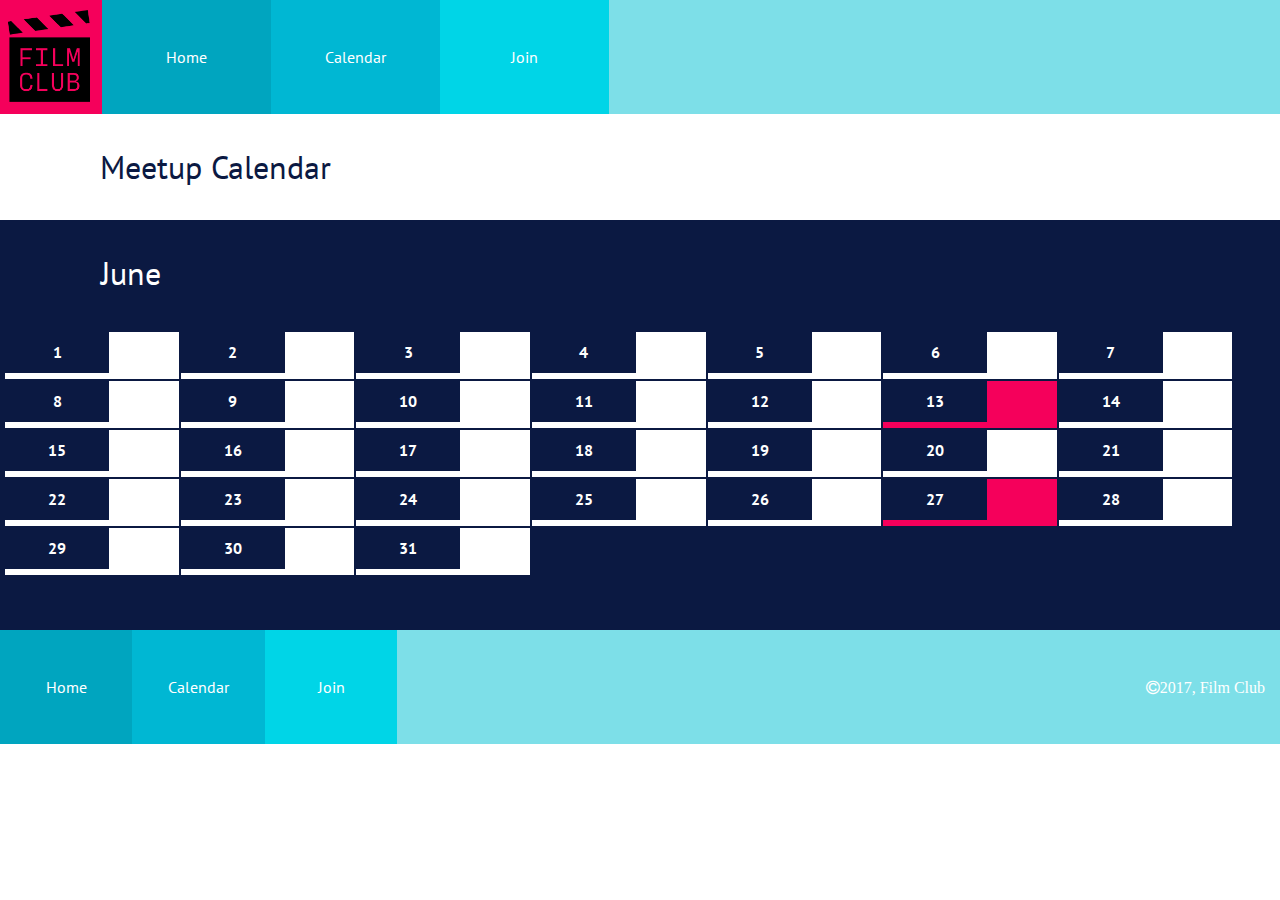
==== commit e03dafe3: "corrected footer in calendar and cleaned up unnecessary code in home page" ====
--- a/calendar/index.html
+++ b/calendar/index.html
@@ -131,7 +131,7 @@
           <li id="join"><a href="../join/index.html">Join</a></li>
         </ul>
         <div class="copyright">
-        <p><i class="fa fa-copyright" aria-hidden="true">2017, Film Club</i></div>
+        <i class="fa fa-copyright" aria-hidden="true">2017, Film Club</i></div>
         </div>
       </footer>
     </header>
--- a/css/main.css
+++ b/css/main.css
@@ -1,7 +1,11 @@
+
+
 @font-face {
   src: url('https://fonts.googleapis.com/css?family=PT+Sans:400,700');
   font-family: 'PT Sans', sans-serif;
 }
+
+
 
 * {
   box-sizing: border-box;
@@ -81,7 +85,7 @@
 
 
 #home {
-  background-color: #00D5E7;
+  background-color: #00A5BF;
 }
 
 #calendar {
@@ -305,17 +309,16 @@
 }
 /*------------footer-------------------*/
 
-ul.footer {
+.footer {
   list-style: none;
-  /*display: flex;
-  flex-flow: column nowrap;*/
+  /*display: flex;*/
+  /*flex-flow: column nowrap;*/
+  width: 100%;
   margin: 0;
   padding: 0;
   text-decoration: none;
-  /*flex: 1 1 73%;*/
-}
-
-ul[class="footer"]>li {
+}
+.footer>li {
   background-color: #00A5BF;
   height: 38px;
   width: 100%;
@@ -327,21 +330,14 @@
   line-height: 38px;
 }
 
-ul[class="footer"]>li>a {
+.footer a {
   color: #FFF;
   text-decoration: none;
   text-align: center;
   /*padding-left: 102px;*/
 }
-footer li>a, footer ul>li, footer li {
-  padding-left: 0;
-}
-
-footer>ul, footer>i{
-  padding-left: 0;
-  /*flex-basis: 100%;*/
-}
-.fa-copyright{
+
+.copyright{
   width: 100%;
   height: 72px;
   color: #FFF;
@@ -350,9 +346,20 @@
   line-height: 72px;
 }
 
+.fa-copyright{
+  width: 100%;
+  height: 72px;
+  color: #FFF;
+  background-color: #7DDFE8;
+  text-align: center;
+  line-height: 72px;
+}
+
+
 /*------------------TABLET-----------------------*/
+
+
 @media (min-width: 545px) {
-    /*-------3 par sections--------*/
 
     ul[class="header"] {
       flex-flow: row nowrap;
@@ -452,25 +459,6 @@
 /*-----footer-----------*/
 
 
-
-
-}
-.copyright{
-  /*width: 100%;
-  height: 72px;
-  color: #FFF;
-  background-color: #7DDFE8;
-  text-align: center;
-  line-height: 72px;*/
-}
-.fa-copyright{
-  height: 114px;
-  text-align: right;
-  line-height: 114px;
-}
-
-
-/*------------footer already here*/
 .footer-flex{
   display: flex;
   flex-flow: row nowrap;
@@ -492,28 +480,27 @@
     line-height: 114px;
   }
   footer {
-    text-align: center;
-    height: 114px;
-  }
+    /*text-align: center;
+    height: 114px;*/
+  }
+
   .copyright{
     flex: 1 1 auto;
     height: 114px;
     line-height: 114px;
     text-align: right;
     margin-left: auto;
-
-  }
+  }
+
 .fa-copyright{
   height: 114px;
   text-align: right;
   line-height: 114px;
-}
-
-  footer>p {
-    margin: 0;
-    font-size: 18px;
-    line-height: 114px;
-  }
-}
-
-@media (min-width: 769px) {}
+  padding-right: 15px;
+}
+
+}
+
+@media (min-width: 769px) {
+
+}
--- a/css/calendar.css
+++ b/css/calendar.css
@@ -52,18 +52,17 @@
   background-image: url('../images/filmclub.png');
 }
 /*-----navigation------------*/
-ul.header{
+ul[class="header"]{
   list-style: none;
   display: flex;
   flex-flow: column nowrap;
   margin: 0;
   padding: 0;
-  /*padding-left: 102px;*/
   text-decoration: none;
   flex: 1 1 73%;
 }
 
-ul.header>li{
+ul[class="header"]>li{
   background-color: #00A5BF;
   height: 38px;
   width: 100%;
@@ -75,18 +74,15 @@
   line-height: 38px;
 }
 
-ul.header>li>a{
+ul[class="header"]>li>a{
   color: #FFF;
   text-decoration: none;
   text-align: center;
   /*padding-left: 102px;*/
 }
-footer li>a{
-  /*padding-left: 0;*/
-
-}
+
 #home {
-  background-color: #00D5E7;
+  background-color: #00A5BF;
 }
 
 #calendar {
@@ -97,17 +93,7 @@
   background-color: #00D5E7;
 }
 
-ul:first-child, ul:nth-child(3){
-  /*margin: 0;*/
-}
-
-li:nth-of-type(2){
-  /*background-color: #00B7D3;*/
-}
-li:nth-of-type(3){
-  /*background-color: #00D5E7;*/
-}
-
+/*-------body------*/
 
 h1, h3{
   font-family: 'PT Sans', sans-serif;
@@ -121,7 +107,7 @@
 .month{
   background-color: #0B1942;
   width: 100vw;
-  /*padding-bottom: 5.63vh;*/
+
 }
 
 .month>h3{
@@ -139,10 +125,9 @@
   border: 0.3125vw solid #0B1942;
   padding-bottom: 5.63vh;
 }
-
+/* FIXME: try turning grow or shrink on */
 .day{
   height: 47px;
-  /*width: auto;*/
   background-color: #FFF;
   margin: 1px;
   /*flex-basis: 13.65%;*/
@@ -168,22 +153,124 @@
 .highlight{
   background-color: #F5005B;
 }
-
-footer{
+/*---footer-----*/
+.footer {
+  list-style: none;
+  /*display: flex;*/
+  /*flex-flow: column nowrap;*/
+  width: 100%;
+  margin: 0;
+  padding: 0;
+  text-decoration: none;
+}
+.footer>li {
+  background-color: #00A5BF;
+  height: 38px;
+  width: 100%;
+  text-align: center;
+  margin: 0;
+  padding: 0;
+  /*padding-left: 102px;*/
+  color: #FFF;
+  line-height: 38px;
+}
+
+.footer a {
+  color: #FFF;
+  text-decoration: none;
+  text-align: center;
+  /*padding-left: 102px;*/
+}
+
+.copyright{
+  width: 100%;
+  height: 72px;
+  color: #FFF;
   background-color: #7DDFE8;
-  color: #FFF;
-  text-align: center;
-  height: 70px;
-}
-
-footer>p{
-    margin: 0;
-    font-size: 18px;
-    line-height: 70px;
-}
+  text-align: center;
+  line-height: 72px;
+}
+
+.fa-copyright{
+  width: 100%;
+  height: 72px;
+  color: #FFF;
+  background-color: #7DDFE8;
+  text-align: center;
+  line-height: 72px;
+}
+
 
 @media (min-width: 545px) {
-  ul{
+
+  ul[class="header"] {
+    flex-flow: row nowrap;
+    flex: 0 1 60%;
+    margin-left: 102px;
+  }
+
+  ul[class="header"]>li {
+    height: 114px;
+    width: 22%;
+    /*width: 100%;*/
+    padding-left: 0;
+    margin-left: 0;
+    line-height: 114px;
+  }
+  ul[class="header"]:first-child{
+    margin-left: 102px;
+  }
+
+  ul[class="header"]>li>a {
+    /*text-align: center;*/
+    margin-left: 0;
+  }
+
+/*----footer------*/
+
+.footer-flex{
+  display: flex;
+  flex-flow: row nowrap;
+  justify-content: flex-start;
+  align-items: flex-start;
+}
+
+  ul.footer {
+    display: flex;
+    flex-flow: row nowrap;
+    justify-content: flex-start;
+    align-items: flex-start;
+    padding-left: 0;
+    flex: 0 1 45%;
+  }
+  ul.footer>li {
+    height: 114px;
+    text-align: center;
+    line-height: 114px;
+  }
+  footer {
+    /*text-align: center;
+    height: 114px;*/
+  }
+
+  .copyright{
+    flex: 1 1 auto;
+    height: 114px;
+    line-height: 114px;
+    text-align: right;
+    margin-left: auto;
+  }
+
+.fa-copyright{
+  height: 114px;
+  text-align: right;
+  line-height: 114px;
+  padding-right: 15px;
+}
+
+
+
+  /*ul{
     flex-flow: row nowrap;
   }
   li{
@@ -216,7 +303,7 @@
       font-size: 18px;
       line-height: 114px;
   }
-}
+}*/
 
 @media (min-width: 769px) {
 
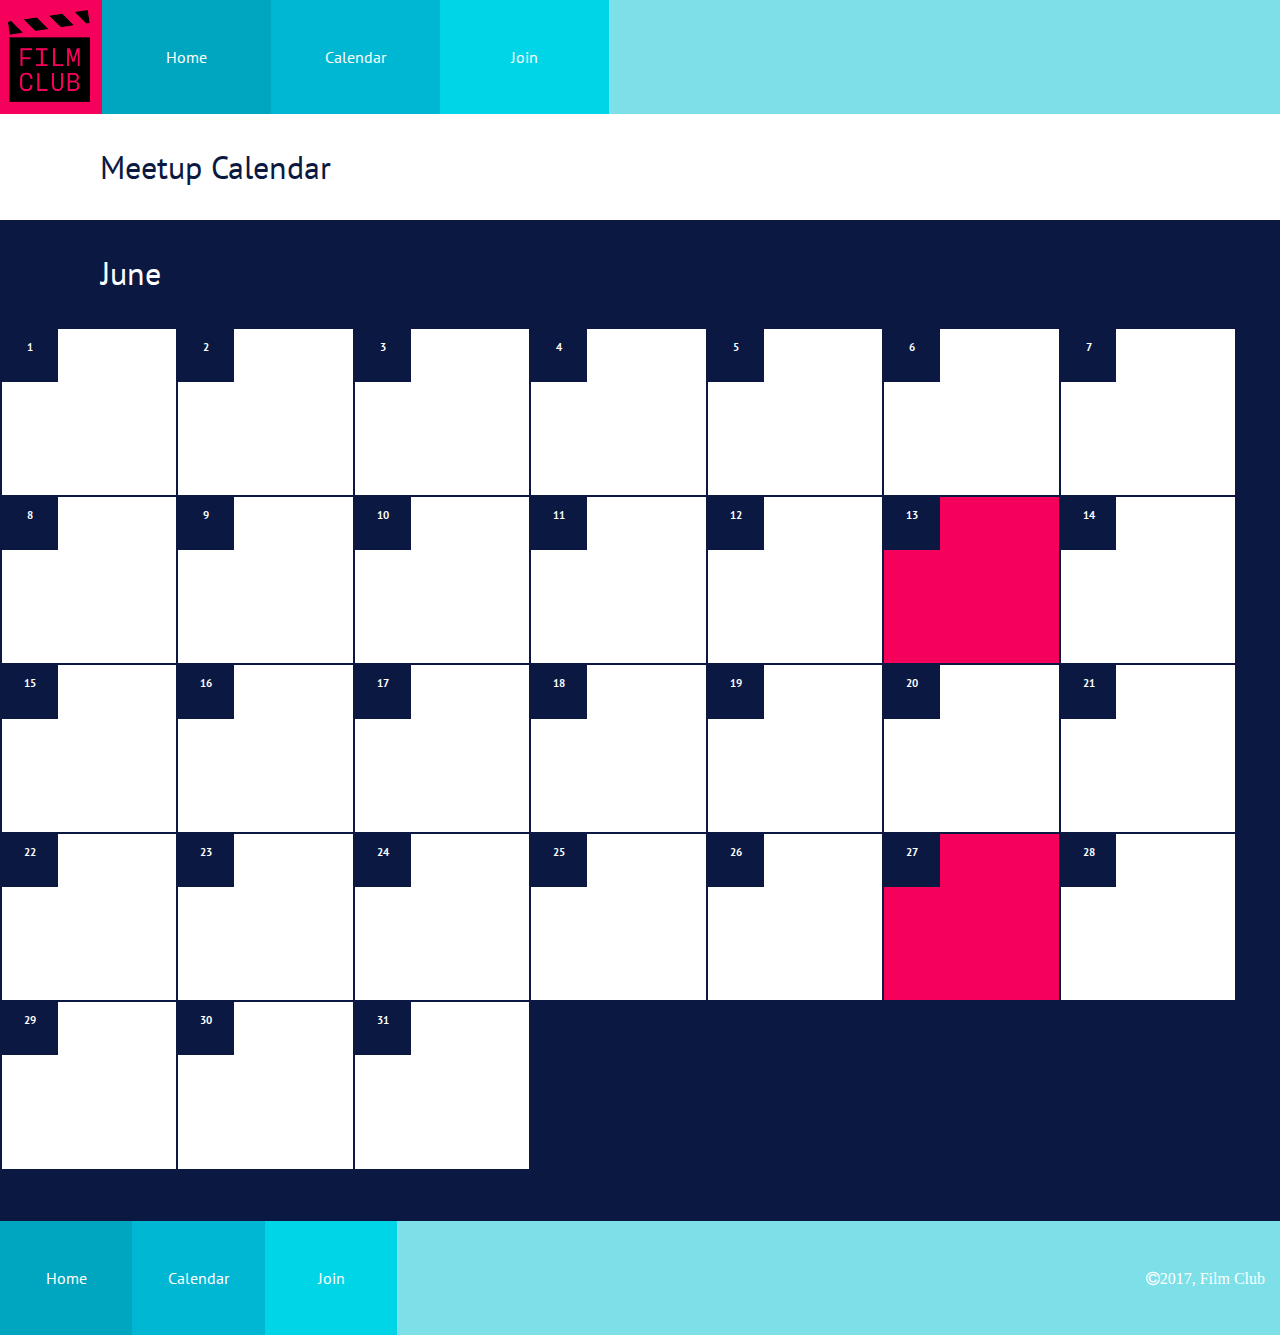
==== commit 54e887b9: "updated links to pages on calendar html" ====
--- a/calendar/index.html
+++ b/calendar/index.html
@@ -17,7 +17,7 @@
       </div>
         <ul class="header">
           <li id="home"><a href="../index.html">Home</a></li>
-          <li id="calendar"><a href="calendar.html">Calendar</a></li>
+          <li id="calendar"><a href="index.html">Calendar</a></li>
           <li id="join"><a href="../join/index.html">Join</a></li>
         </ul>
       </header>
@@ -127,7 +127,7 @@
         <div class="footer-flex">
         <ul class="footer">
           <li id="home"><a href="../home.html">Home</a></li>
-          <li id="calendar"><a href="calendar.html">Calendar</a></li>
+          <li id="calendar"><a href="./index.html">Calendar</a></li>
           <li id="join"><a href="../join/index.html">Join</a></li>
         </ul>
         <div class="copyright">
--- a/css/calendar.css
+++ b/css/calendar.css
@@ -107,7 +107,6 @@
 .month{
   background-color: #0B1942;
   width: 100vw;
-
 }
 
 .month>h3{
@@ -121,29 +120,29 @@
   justify-content: flex-start;
   align-items: flex-start;
   width: 100%;
-  /*height: 256px;*/
-  border: 0.3125vw solid #0B1942;
+  height: 54%;
+  border: 1px solid #0B1942;
   padding-bottom: 5.63vh;
 }
-/* FIXME: try turning grow or shrink on */
 .day{
   height: 47px;
   background-color: #FFF;
   margin: 1px;
-  /*flex-basis: 13.65%;*/
-  flex: 0 0 13.65%;
+  flex-basis: 13.65%;
 }
 
 .num{
-  height: 4.577vh;
-  width: 8.125vw;
+  height: 53%;
+  width: 53%;
   margin: 0;
   padding: 0;
   background-color: #0B1942;
   color: #FFF;
+  font-family: 'PT Sans', sans-serif;
   font-weight: bolder;
   text-align: center;
-  line-height: 4.577vh;
+  font-size: 16px;
+  /*line-height: 52%;*/
 }
 
 .day-block>.last-row{
@@ -225,7 +224,21 @@
     /*text-align: center;*/
     margin-left: 0;
   }
-
+/*--------Calendar----------*/
+
+.day{
+  /*flex-basis: 14%;*/
+  height: 13vw;
+
+}
+
+.num{
+  height: 32%;
+  width: 32%;
+  font-size: 11px;
+  padding-top: 11px;
+
+}
 /*----footer------*/
 
 .footer-flex{
@@ -269,42 +282,6 @@
 }
 
 
-
-  /*ul{
-    flex-flow: row nowrap;
-  }
-  li{
-    height: 114px;
-    width: 102px;
-    padding-left: 0;
-  }
-
-  li>a{
-    padding-left: 0;
-    line-height: 114px;
-  }
-
-  .lower-pg ul{
-    padding-left: 0;
-  }
-
-footer>ul{
-  padding-left: 0;
-}
-
-  footer{
-
-    text-align: center;
-    height: 114px;
-  }
-
-  footer>p{
-      margin: 0;
-      font-size: 18px;
-      line-height: 114px;
-  }
-}*/
-
 @media (min-width: 769px) {
 
 }
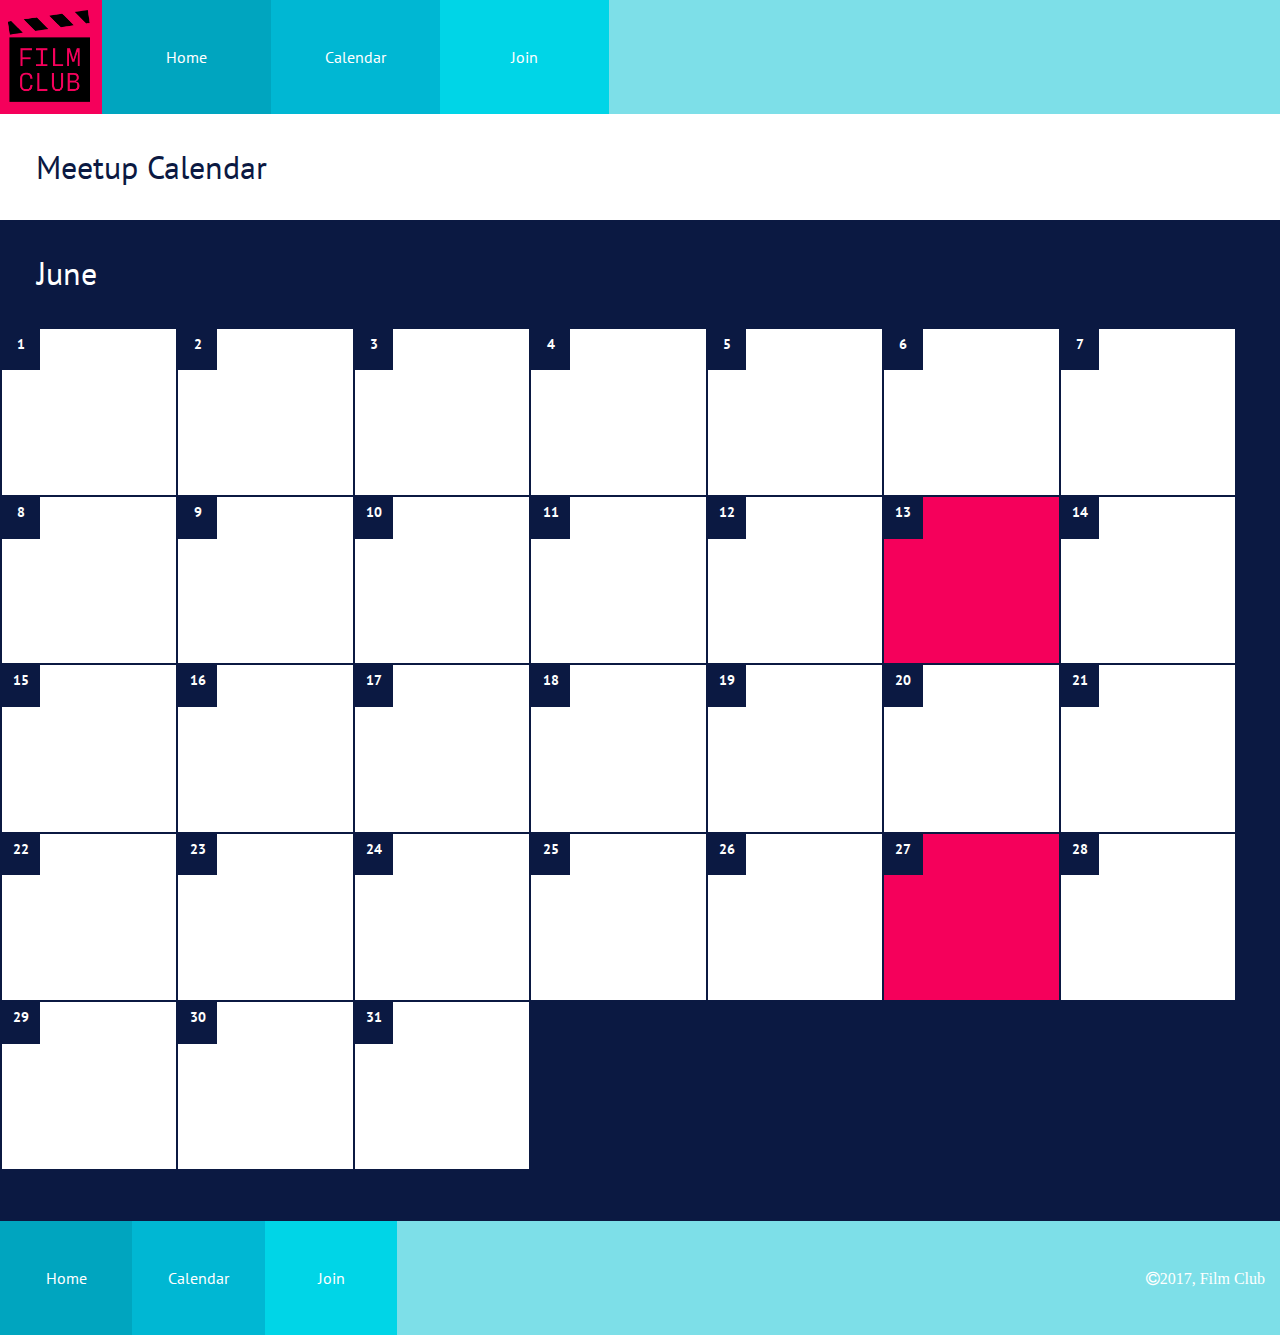
==== commit a2eed5ec: "fixed home link on calendar page" ====
--- a/calendar/index.html
+++ b/calendar/index.html
@@ -126,7 +126,7 @@
       <footer>
         <div class="footer-flex">
         <ul class="footer">
-          <li id="home"><a href="../home.html">Home</a></li>
+          <li id="home"><a href="../index.html">Home</a></li>
           <li id="calendar"><a href="./index.html">Calendar</a></li>
           <li id="join"><a href="../join/index.html">Join</a></li>
         </ul>
--- a/css/main.css
+++ b/css/main.css
@@ -159,6 +159,7 @@
   height: 51vh;
   /*height: 48vh;*/
   margin: 4.688vw;
+  margin-top: 0.25vw;
   flex: 1 1 100%;
   z-index: 1;
   display: flex;
@@ -286,8 +287,12 @@
   width: 90%;
   height: 42vh;
 }
-
-figcaption>a {
+h6{
+  margin: 0;
+  padding: 0;
+  margin-left: 15px;
+}
+h6>a{
   color: #00B7D3;
   font-family: 'PT Sans', sans-serif;
   font-weight: lighter;
@@ -298,7 +303,7 @@
 }
 
 figcaption {
-  color: ##0B1942;
+  color: #0B1942;
   font-family: 'PT Sans', sans-serif;
   /*font-weight: lighter;*/
   font-size: 11px;
@@ -410,33 +415,39 @@
   /*-------white box for Rashomon------*/
   .white-box {
     width: 91%;
-    height: 67vh;
+    height: 66vw;
   }
   .rashomon>img {
-    height: 58vh;
-    width: 38vw;
+    /*height: 58vh;
+    width: 38vw;*/
+    height: 61%;
+    width: 87%;
+    margin: 0 3vw;
     padding: 0;
-    margin: 0 5vw;
+    /*margin: 0 5vw;*/
   }
 
   /*-------4 posters----------*/
   .upcoming-films {
     flex-flow: row nowrap;
     justify-content: space-around;
+    height: 35vw;
   }
   .pic img {
     /*flex-basis: 45%;*/
     margin: 8px;
     flex: 1 1 20%;
     /*width: 46%;*/
-    height: 21vh;
+    /*height: 21vh;*/
+    height: 74%;
+    margin-bottom: 0;
   }
   ul {
     flex-flow: row nowrap;
   }
 /*---------------info column beside Rashomon pic*/
 h3{
-  margin-top: -70px;
+  margin-top: -29.75vw;
 }
 
 .film-info>ul{
@@ -446,6 +457,7 @@
 
 #disc{
   margin-left: 10px;
+  height: 2.5vw;
 }
 li {
   height: 114px;
@@ -456,9 +468,29 @@
   padding-left: 0;
   line-height: 114px;
 }
+
+.film-info>p{
+  font-weight: bold;
+  margin-bottom: 24px;
+}
+
+h6{
+  margin: 0;
+  margin-left: 9px;
+  margin-top: -9px;
+  width: 54%;
+}
+/*figcaption, h6{
+  margin-left: 9px;
+  width: 47%;
+  }*/
+
+  .film-club{
+    margin-left: 9px;
+    padding-top: 7px;
+  }
+
 /*-----footer-----------*/
-
-
 .footer-flex{
   display: flex;
   flex-flow: row nowrap;
@@ -503,4 +535,74 @@
 
 @media (min-width: 769px) {
 
-}
+  ul[class="header"] {
+    flex: 0 1 60%;
+  }
+
+  h2{
+    font-size: 28px;
+  }
+
+  .movie-container{
+    display: flex;
+    flex-flow: row nowrap;
+    flex: 1 1 45%;
+    justify-content: flex-start;
+    align-items: flex-start;
+  }
+  .white-box {
+    width: 31%;
+    height: auto;
+    flex: 0 1 58%;
+  }
+  .upcoming-films{
+    flex: 0 1 58%;
+  }
+
+  .rashomon>img {
+    width: 95%;
+    margin: 11px;
+  }
+
+  .rashomon{
+    flex: 1 0 33%;
+  }
+  h3{
+  margin-top: 0;
+  }
+
+ul #disc{
+  height: 2vw;
+  width: 28vw;
+}
+
+#disc{
+  width: 26vw;
+}
+
+.film-info{
+  margin-top: -56px;
+  margin-left: 30px;
+}
+
+.film-info>p{
+  margin-bottom: 14px;
+}
+  .white-box{
+    margin: 15px;
+    margin-top: 0;
+    width: 0;
+    height: 26vw;
+  }
+.upcoming-films{
+  flex-flow: row wrap;
+  width: 95vw;
+  margin: 0;
+  height: 74vw;
+  margin-bottom: 20px;
+}
+.footer{
+  flex: 1 0 67%;
+}
+
+}
--- a/css/calendar.css
+++ b/css/calendar.css
@@ -283,5 +283,23 @@
 
 
 @media (min-width: 769px) {
-
-}
+  ul[class="header"] {
+    flex: 0 1 60%;
+  }
+
+  .num{
+    height: 25%;
+    width: 22%;
+    font-size: 14px;
+    padding-top: 6px;
+
+  }
+  .footer{
+    flex: 1 0 67%;
+  }
+
+  h1, h3{
+    padding: 3.52vh 2.8125vw;
+  }
+
+}
